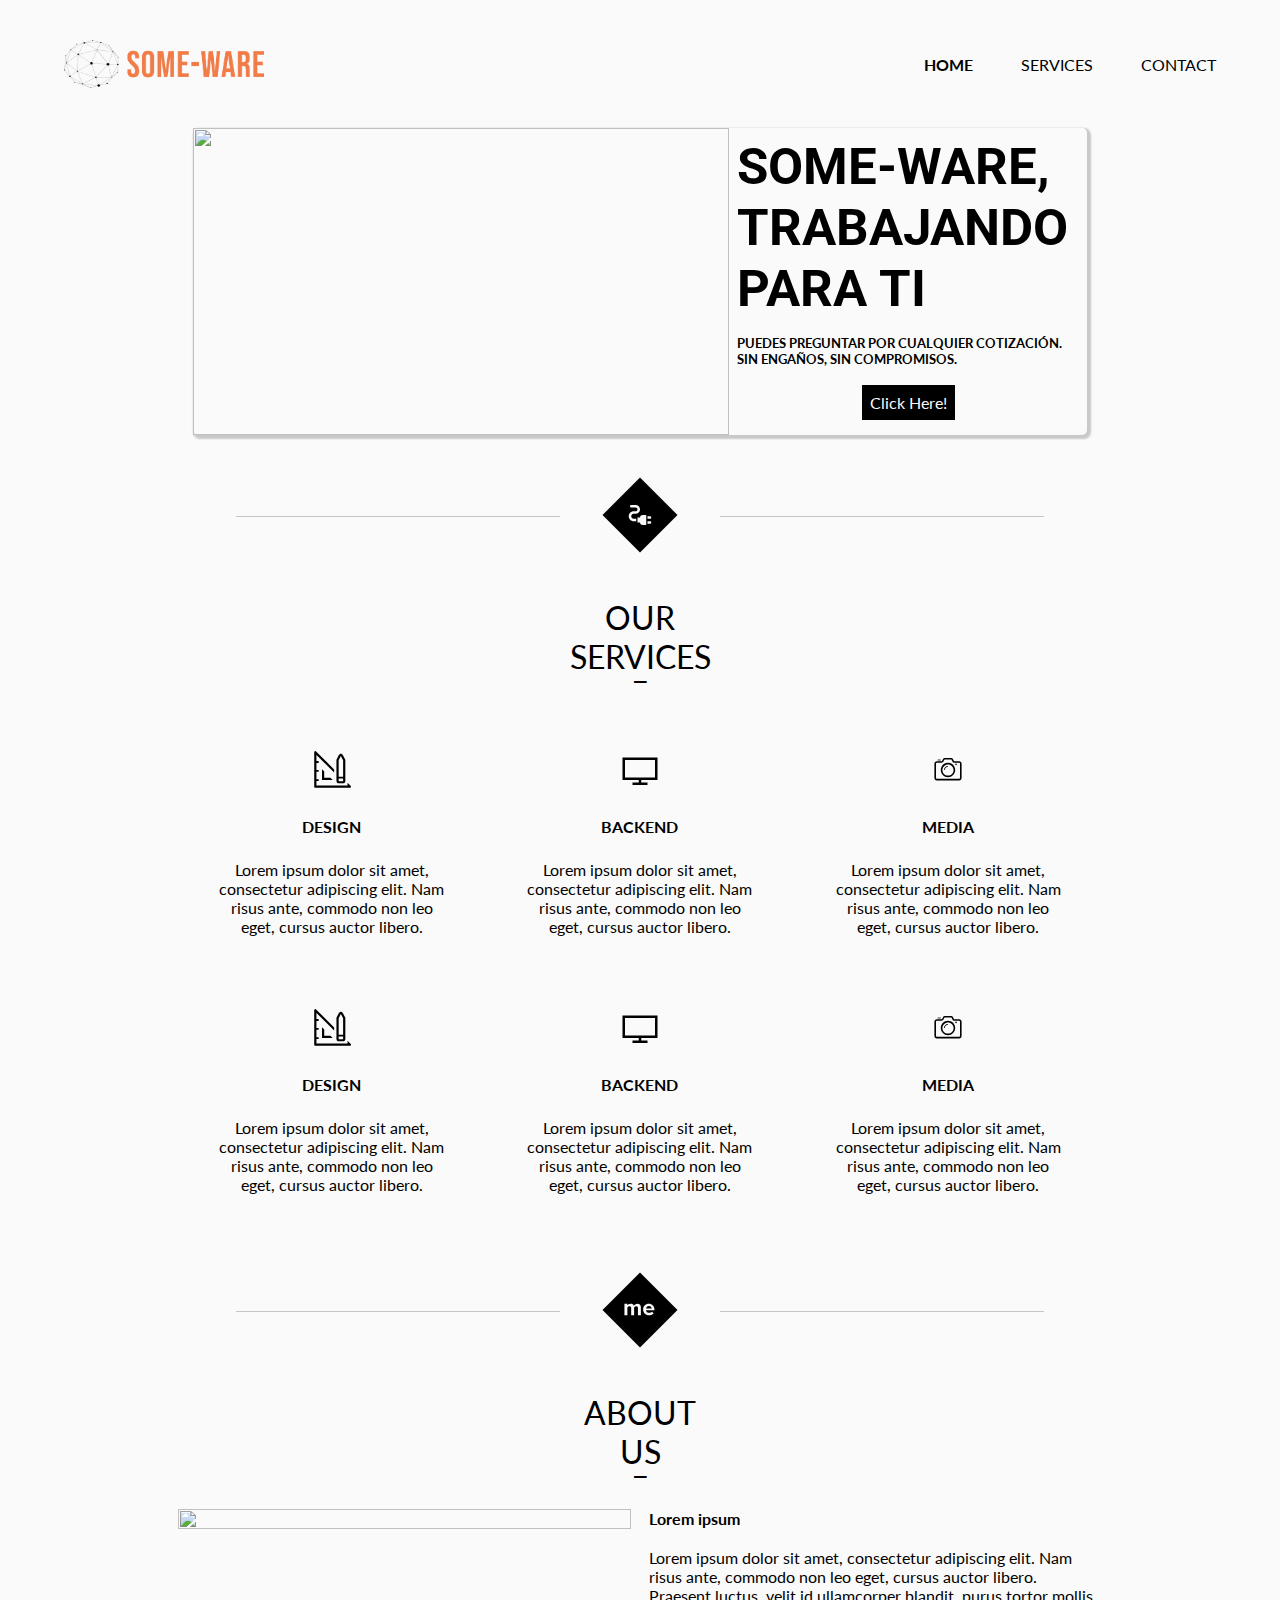
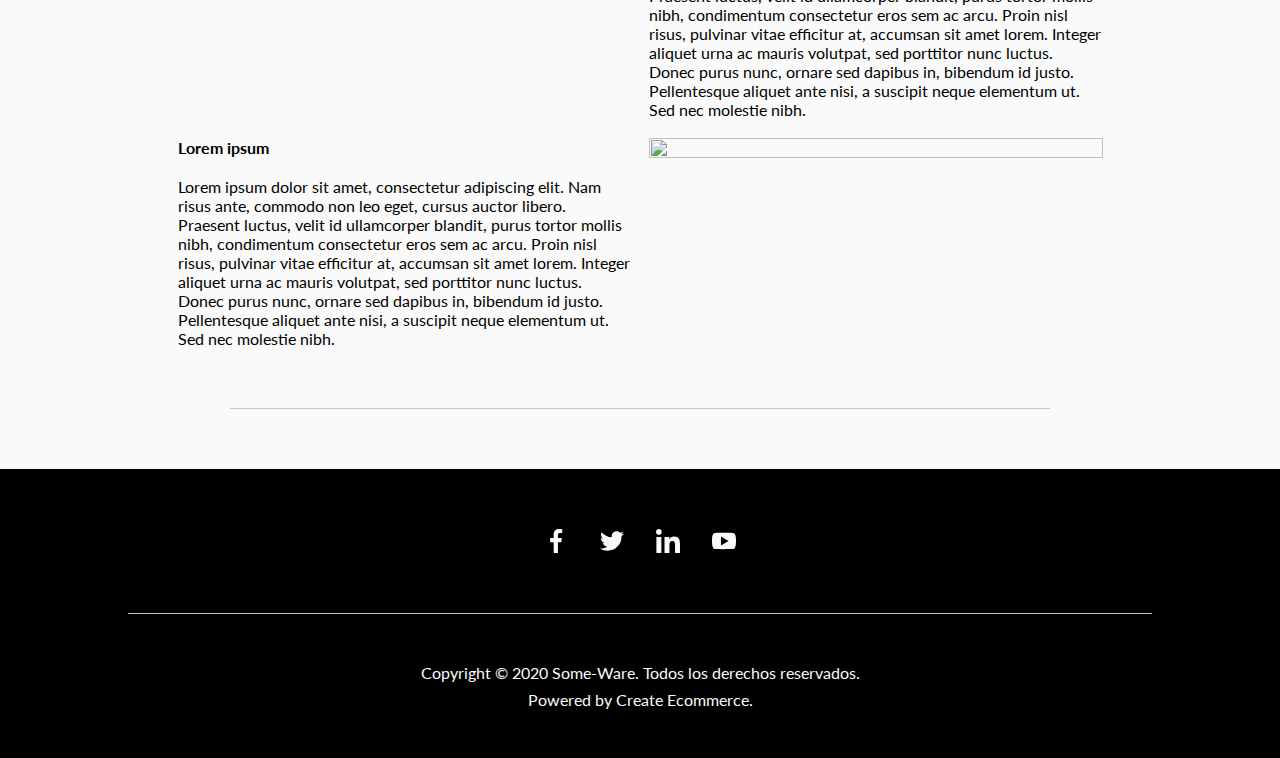
==== index.html @ 621677f1 "V1.0" ====
<!DOCTYPE html>
<html lang="en">
<head>
  <meta charset="UTF-8">
  <meta name="viewport" content="width=device-width, initial-scale=1.0">
  <!-- Fonts from Google Fonts -->
  <link href="https://fonts.googleapis.com/css2?family=Lato&family=Roboto:wght@700&display=swap" rel="stylesheet">
  <!-- Our stylesheet -->
  <link rel="stylesheet" href="styles/styles.css">
  <title>Some-Ware</title>
</head>
<body>
  <header>
    <nav class="navigation">
      <figure class="nav-logo">
        <img class="logo" src="images/logo-aside.png">
      </figure>
      <ul class="nav-menu">
        <li><a class="bold-option" href="#">Home</a></li>
        <li><a href="#">Services</a></li>
        <li><a href="#">Contact</a></li>
      </ul>
    </nav>
  </header>
  <!-- Our content -->
  <main>
    <div class="banner-content">
      <figure class="banner-picture">
        <img src="https://images.unsplash.com/photo-1588617312276-deeae375da60?ixlib=rb-1.2.1&ixid=eyJhcHBfaWQiOjEyMDd9&auto=format&fit=crop&w=1489&q=80">
      </figure>
      <div class="banner-info">
        <h1>Some-Ware, trabajando para ti</h1>
        <p>Puedes preguntar por cualquier cotización. Sin engaños, sin compromisos.</p>
        <a href="#">Click Here!</a>
      </div>
    </div>
    <div class="divisor">
      <div class="tiny-divisor">
        <div></div>
      </div>
      <div class="rombo">
        <img src="images/services-icon.svg">
      </div>
      <div class="tiny-divisor">
        <div></div>
      </div>
    </div>
    <section>
      <div class="section-name">
        <p>Our Services</p>
        <p>_</p>
      </div>
      <div class="services">
        <div class="service">
          <figure>
            <img src="images/design-icon.svg">
          </figure>
          <h5>design</h5>
          <p>Lorem ipsum dolor sit amet, consectetur adipiscing elit. Nam risus ante, commodo non leo eget, cursus auctor libero. </p>
        </div>
        <div class="service">
          <figure>
            <img src="images/backend-icon.svg">
          </figure>
          <h5>backend</h5>
          <p>Lorem ipsum dolor sit amet, consectetur adipiscing elit. Nam risus ante, commodo non leo eget, cursus auctor libero. </p>
        </div>
        <div class="service">
          <figure>
            <img src="images/media-icon.svg">
          </figure>
          <h5>media</h5>
          <p>Lorem ipsum dolor sit amet, consectetur adipiscing elit. Nam risus ante, commodo non leo eget, cursus auctor libero. </p>
        </div>
        <div class="service">
          <figure>
            <img src="images/design-icon.svg">
          </figure>
          <h5>design</h5>
          <p>Lorem ipsum dolor sit amet, consectetur adipiscing elit. Nam risus ante, commodo non leo eget, cursus auctor libero. </p>
        </div>
        <div class="service">
          <figure>
            <img src="images/backend-icon.svg">
          </figure>
          <h5>backend</h5>
          <p>Lorem ipsum dolor sit amet, consectetur adipiscing elit. Nam risus ante, commodo non leo eget, cursus auctor libero. </p>
        </div>
        <div class="service">
          <figure>
            <img src="images/media-icon.svg">
          </figure>
          <h5>media</h5>
          <p>Lorem ipsum dolor sit amet, consectetur adipiscing elit. Nam risus ante, commodo non leo eget, cursus auctor libero. </p>
        </div>
    </section>
    <div class="divisor">
      <div class="tiny-divisor">
        <div></div>
      </div>
      <div class="rombo">
        <img src="images/about-icon.svg">
      </div>
      <div class="tiny-divisor">
        <div></div>
      </div>
    </div>
    <section>
      <div class="section-name">
        <p>About us</p>
        <p>_</p>
      </div>
      <div class="about-us">
        <div class="about-content">
          <figure class="about-picture">
            <img src="https://images.unsplash.com/photo-1590658341922-15b2de4f4014?ixlib=rb-1.2.1&ixid=eyJhcHBfaWQiOjEyMDd9&auto=format&fit=crop&w=1489&q=80">
          </figure>
          <div class="about-content-text">
            <h5>Lorem ipsum</h5>
            <p>Lorem ipsum dolor sit amet, consectetur adipiscing elit.
              Nam risus ante, commodo non leo eget, cursus auctor libero. Praesent luctus, velit id ullamcorper blandit, purus tortor mollis nibh, condimentum consectetur eros sem ac arcu. Proin nisl risus, pulvinar vitae efficitur at, accumsan sit amet lorem. Integer aliquet urna ac mauris volutpat, sed porttitor nunc luctus. Donec purus nunc, ornare sed dapibus in, bibendum id justo. Pellentesque aliquet ante nisi, a suscipit neque elementum ut. Sed nec molestie nibh.</p>
          </div>
        </div>
        <div class="divisor">
          <div class="tiny-divisor">
            <div></div>
          </div>
        </div>
        <section>
        <div class="about-content">
          <div class="about-content-text">
            <h5>Lorem ipsum</h5>
            <p>Lorem ipsum dolor sit amet, consectetur adipiscing elit.
              Nam risus ante, commodo non leo eget, cursus auctor libero. Praesent luctus, velit id ullamcorper blandit, purus tortor mollis nibh, condimentum consectetur eros sem ac arcu. Proin nisl risus, pulvinar vitae efficitur at, accumsan sit amet lorem. Integer aliquet urna ac mauris volutpat, sed porttitor nunc luctus. Donec purus nunc, ornare sed dapibus in, bibendum id justo. Pellentesque aliquet ante nisi, a suscipit neque elementum ut. Sed nec molestie nibh.</p>
          </div>
          <figure class="about-picture">
            <img src="https://images.unsplash.com/photo-1542351967-d5ae722fed71?ixlib=rb-1.2.1&auto=format&fit=crop&w=1491&q=80">
          </figure>
        </div>
      </div>
    </section>
    <div class="large-divisor">
      <div></div>
    </div>
  </main>
  <footer>
    <div class="footer-icons">
      <figure class="icon">
        <img src="images/facebook.svg">
      </figure>
      <figure class="icon">
        <img src="images/twitter.svg">
      </figure>
      <figure class="icon">
        <img src="images/linkedin.svg">
      </figure>
      <figure class="icon">
        <img src="images/youtube.svg">
      </figure>
    </div>
    <div class="large-divisor">
      <div></div>
    </div>
    <div class="footer-rights">
      <p>Copyright © 2020 Some-Ware. Todos los derechos reservados.</p>
      <p>Powered by Create Ecommerce.</p>
    </div>
  </footer>
</body>
</html>
---- styles/styles.css ----
:root {
  /*  Add your CSS variables here! */
  --font-primary: 'Roboto';
  --font-secondary: 'Lato';
  --white: #FAFAFA;
  --gray: #C1C7C9;
  --black: #000000;
}

*,
*:after,
*:before {
  box-sizing: border-box;
  margin: 0;
  padding: 0;
}

/* Add your CSS code below */
body {
	background-color: var(--white);
	font-family: var(--font-secondary);
}

body::-webkit-scrollbar {
    width: 10px;
    background-color: var(--white);
}

body::-webkit-scrollbar-thumb {
    background: var(--gray);
    border-radius: 8px;
    border-right: 2px solid var(--white);
}

main {
    display: flex;
    flex-direction: column;
    justify-content: center;
    align-items: center;
    width: 80%;
    margin: 0 auto 20px;
}

header {
    z-index: 1;
    margin: 30px auto;
    position: -webkit-sticky; /* Safari */
    position: sticky;
    top: 0;
    background-color: var(--white);
}

.navigation {
    width: 90%;
    display: flex;
    flex-direction: row;
    flex-wrap: wrap;
    justify-content: space-between;
    align-items: center;
    margin: 0 auto;
    padding: 10px 0;
}

.nav-logo {
    width: 200px;
    height: 48px;
}

.nav-logo > .logo {
    width: 100%;
    height: 100%;
    object-fit: fill;
}

.nav-menu {
    display: flex;
    flex-direction: row;
    list-style-type: none;
    flex-wrap: wrap;
}

.nav-menu > li > a {
    text-decoration: none;
    color: var(--black);
    font-size: 16px;
    font-weight: normal;
    margin-left: 48px;
    text-transform: uppercase;
}

.nav-menu > li > .bold-option {
    font-weight: bold;
}

.banner-content {
    max-width: 1366px;
    height: 24vw;
    display: flex;
    justify-content: space-between;
    box-shadow: 2px 2px 2px 2px rgba(0,0,0,0.2);
    background-color: var(--white);
    border-radius: 5px;
    margin-bottom: 20px;
}

.banner-picture {
    width: 60%;
    height: 100%;
}

.banner-picture > img {
    width: 100%;
    height: 100%;
    object-fit: cover;
}

.banner-info {
    width: 40%;
    display: flex;
    flex-direction: column;
    align-items: center;
}

.banner-info > h1 {
    text-transform: uppercase;
    font-size: 4vw;
    font-family: var(--font-primary);
    margin: 8px;
    overflow: hidden;
}

.banner-info > p {
    text-transform: uppercase;
    font-size: 1vw;
    font-weight: bold;
    margin: 8px;
}

.banner-info > a {
    background-color: var(--black);
    padding: 10px;
    margin: 10px;
    text-decoration: none;
    color: var(--white);
    text-align: center;
    padding: 8px;
}

.divisor {
    width: 100%;
    display: flex;
    justify-content: center;
    align-items: center;
    margin: 20px 0;
}

.rombo > img {
    width: 80px;
    height: 80px;
}

.tiny-divisor {
    display: flex;
    justify-content: center;
    align-items: center;
    padding: 0 40px;
}

.tiny-divisor div {
    border-bottom: solid .5px var(--gray);
    width: 324px;
}

section {
    width: 925px;
}

.section-name {
    margin: 20px;
    display: flex;
    flex-direction: column;
    text-align: center;
    justify-content: center;
    align-items: center;
}

.section-name > p {
    text-transform: uppercase;
    font-size: 32px;
    text-align: center;
    width: 152px;
    height: 48px;
}

.services {
    width: 100%;
    display: flex;
    flex-wrap: wrap;
    display: flex;
    justify-content: space-around;
    margin: 20px 0;
}

.services > .service {
    width: 256px;
    height: auto;
    display: flex;
    flex-direction: column;
    justify-content: center;
    align-items: center;
    margin: 24px;
}

.services > .service > figure > img {
    margin: 12px;
    width: 40px;
    height: 40px;
}

.services > .service > h5 {
    margin: 12px;
    text-transform: uppercase;
    font-size: 16px;
}

.services > .service > p {
    margin: 12px;
    font-size: 16px;
    text-align: center;
}

.about-us {
    margin: 20px 0;
    width: 100%;
    height: 100%;
}

.about-content {
    display: flex;
    justify-content: space-between;
    width: 100%;
    height: 100%;
    margin-bottom: 2%;
}

.about-content > .about-picture {
    width: 49%;
    height: 100%;
    position: left;
}

.about-content > .about-picture > img {
    width: 100%;
    height: 100%;
    object-fit: cover;
}

.about-content > .about-content-text {
    width: 49%;
}

.about-content > .about-content-text > h5 {
    width: 100%;
    font-size: 16px;
}

.about-content > .about-content-text > p {
    margin-top: 20px;
    font-size: 16px;
}

.about-us > .divisor {
    display: none;
}

main > .large-divisor {
    margin: 40px 0;
}

footer {
    background-color: var(--black);
    width: 100%;
    bottom: 0px;
    display: flex;
    flex-direction: column;
    justify-content: center;
    align-items: center;
}

.footer-icons {
    display: flex;
    flex-direction: row;
    flex-wrap: wrap;
    justify-content: center;
    align-items: center;
    height: 144px;
}

.footer-icons > .icon {
    width: 40px;
    height: 40px;
    padding: 8px;
    margin: 8px;
}

.footer-icons > .icon > img {
    width: 100%;
    height: 100%;
}

.footer-rights {
    display: flex;
    flex-direction: column;
    justify-content: center;
    align-items: center;
    text-align: center;
    height: 144px;
    width: 80%;
}

.footer-rights > p {
    color: var(--white);
    margin: 4px 0;
}

.large-divisor {
    display: flex;
    justify-content: center;
    width: 80%;
}

.large-divisor div {
    border-bottom: solid .5px var(--gray);
    width: 100%;
}

@media only screen and (max-width: 1030px) {
    .banner-content {
        justify-content: center;
        max-width: 720px;
        height: 400px;
        flex-direction: column;
    }

    .banner-picture {
        width: 100%;
        height: 60%;
    }

    .banner-info {
        width: 100%;
        height: 40%;
        justify-content: center;
    }

    .banner-info > h1 {
        font-size: 24px;
    }

    .banner-info > p {
        font-size: 12px;
        text-align: center;
    }

    .tiny-divisor {
        padding: 0 20px;
    }

    .tiny-divisor div {
        width: 200px;
    }

    section {
        width: 100%;
    }

    .services > .service {
        margin: 24px 0;
    }

    .about-content > .about-picture {
        width: auto;
        margin: 16px 0 0;
    }
    
    .about-content > .about-content-text {
        width: auto;
        margin: 16px 0;
    }

    .about-content {
        margin-bottom: 0;
        flex-wrap: wrap;
    }

    .about-us > .divisor {
        display: flex;
    }
}

@media only screen and (max-width: 620px) {
    .nav-menu {
        background-image: url(../images/burguer.svg);
        width: 30px;
        height: 25px;
        background-size: cover;
    }

    .nav-menu > li {
        display: none;
    }

    header {
        background-image: url(../images/logo-vectores.png);
        background-size: fill;
        margin: 20px 0;
    }

    .navigation {
        height: 66px;
    }

    .nav-logo {
        width: 108px;
        height: 24px;
    }

    .nav-logo > .logo {
        content: url(../images/some-ware.png);
        object-fit: cover;
    }

    .banner-content {
        max-width: 100%;
        height: 100%;
        position: relative;
        overflow: hidden;
    }

    .banner-picture {
        position: absolute;
        height: 100%;
    }

    .banner-picture > img {
        content: url(https://images.unsplash.com/photo-1588617312537-5df90cc4acd6?ixlib=rb-1.2.1&auto=format&fit=crop&w=1350&q=80);
    }
    
    .banner-info > h1 {
        font-size: 20px;
        position: relative;
        color: var(--white);
        text-align: center;
    }

    .banner-info > p {
        position: relative;
        color: var(--white);
        text-align: center;
    }

    .banner-info > a {
        position: relative;
    }

    .tiny-divisor div {
        width: 80px;
    }
}
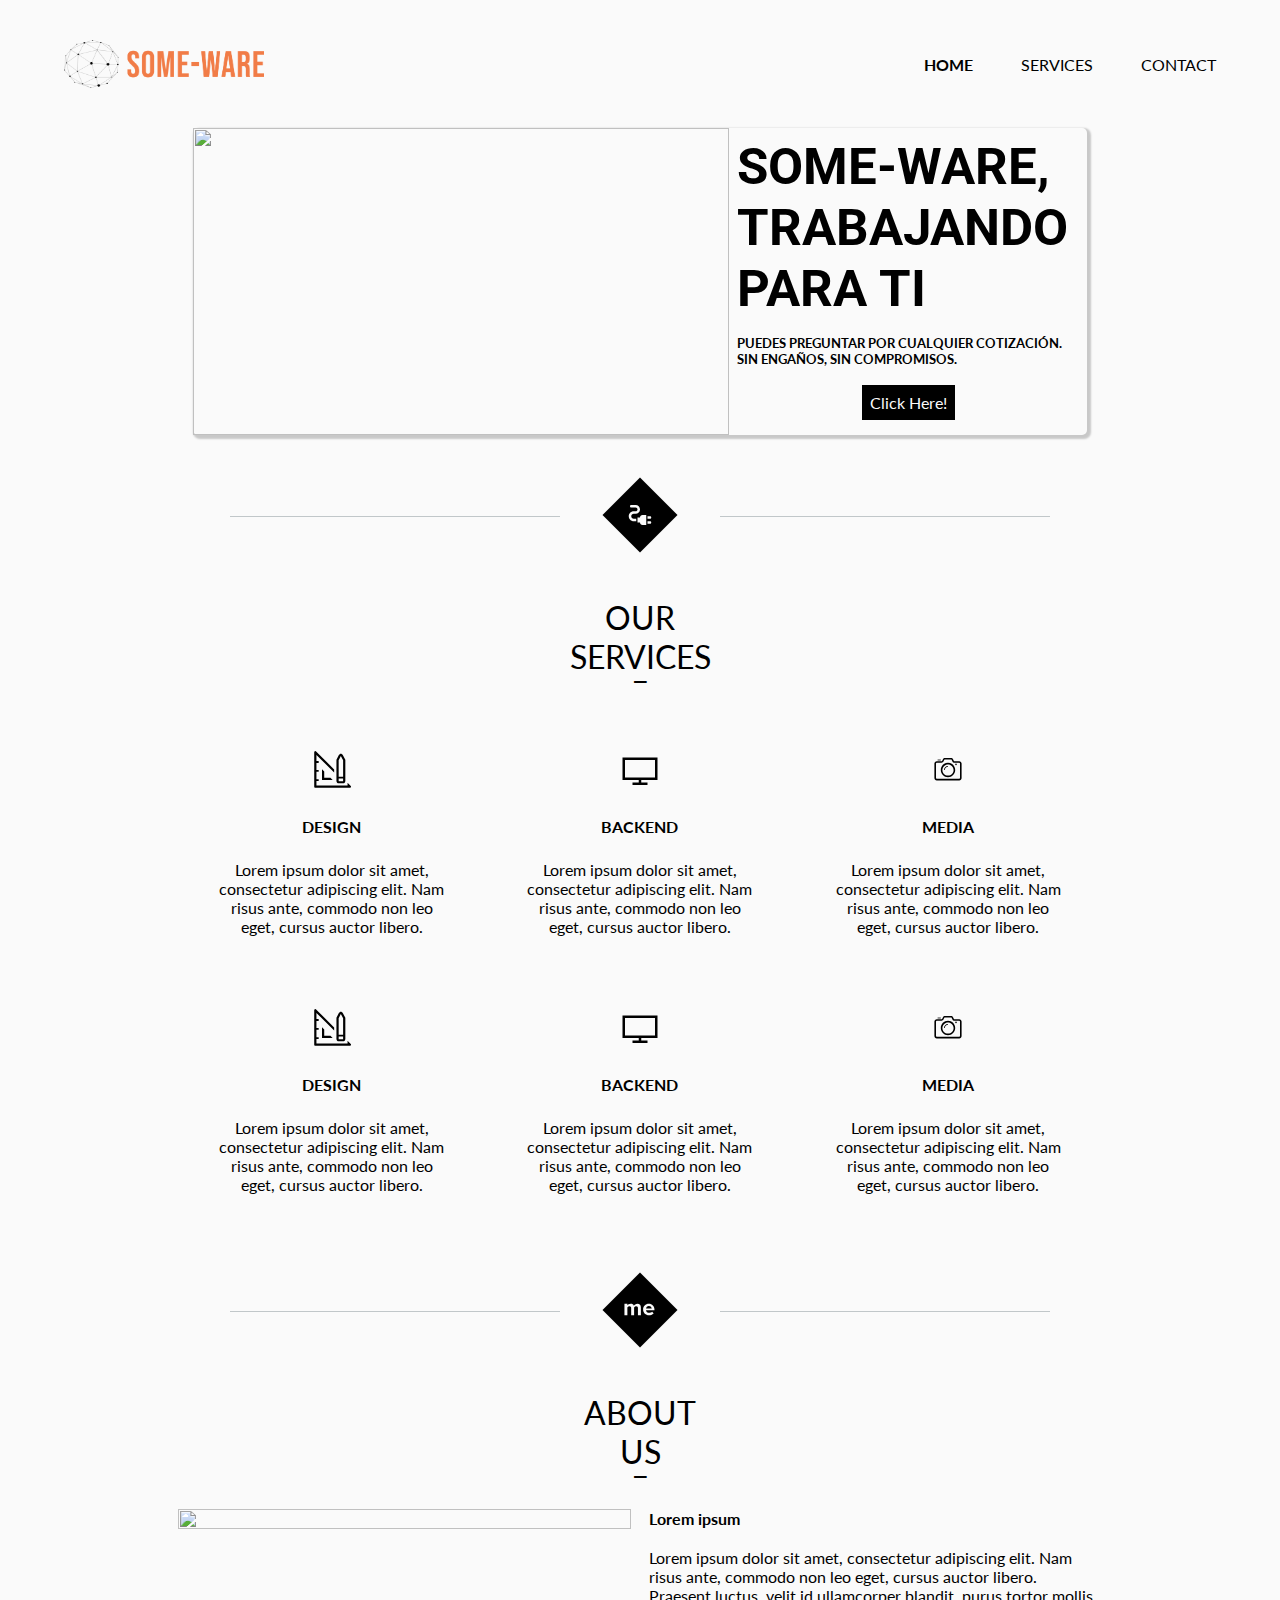
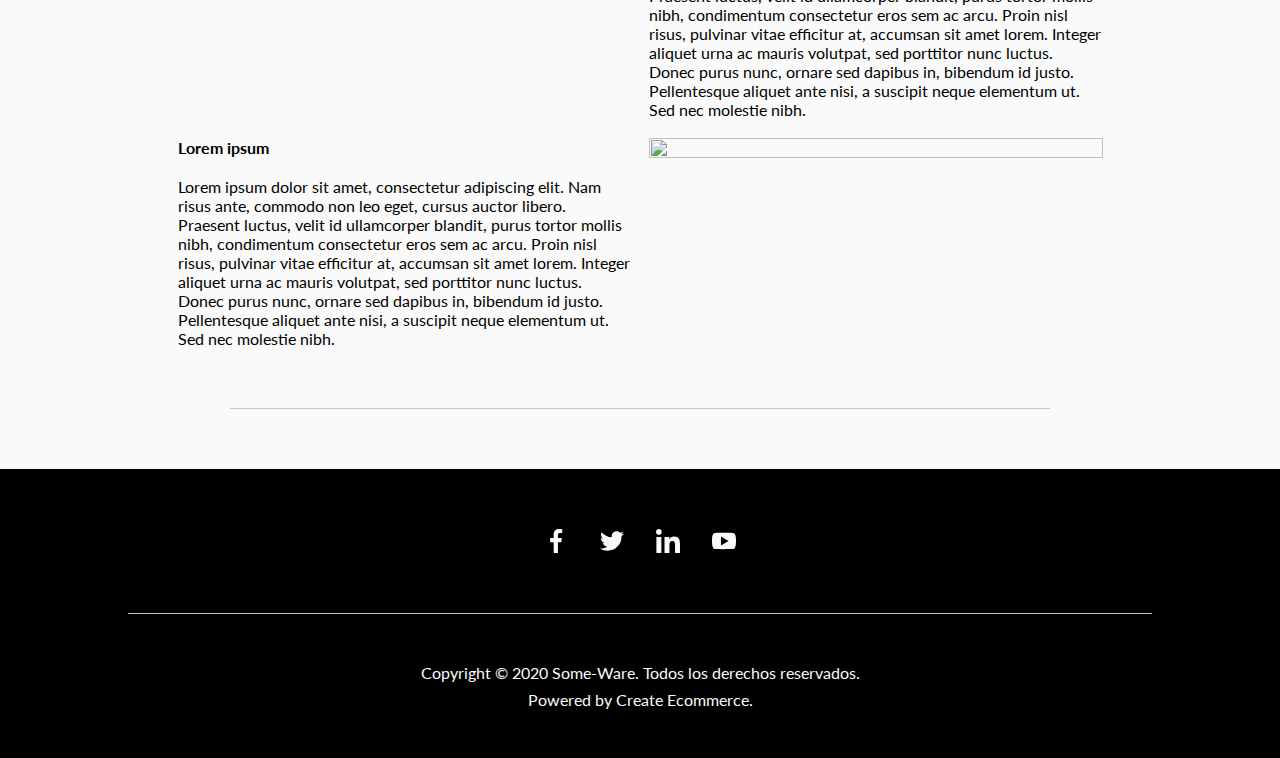
==== commit 674c339d: "V1.0" ====
--- a/index.html
+++ b/index.html
@@ -146,16 +146,24 @@
   <footer>
     <div class="footer-icons">
       <figure class="icon">
-        <img src="images/facebook.svg">
+        <a href="https://www.facebook.com/">
+          <img class="fb-icon" src="images/facebook.svg">
+        </a>
       </figure>
       <figure class="icon">
-        <img src="images/twitter.svg">
+        <a href="https://twitter.com/">
+          <img class="tw-icon" src="images/twitter.svg">
+        </a>
       </figure>
       <figure class="icon">
-        <img src="images/linkedin.svg">
+        <a href="https://mx.linkedin.com/">
+          <img class="in-icon" src="images/linkedin.svg">
+        </a>
       </figure>
       <figure class="icon">
-        <img src="images/youtube.svg">
+        <a href="https://www.youtube.com/">
+          <img class="yt-icon" src="images/youtube.svg">
+        </a>
       </figure>
     </div>
     <div class="large-divisor">
--- a/styles/styles.css
+++ b/styles/styles.css
@@ -87,6 +87,12 @@
     margin-left: 48px;
     text-transform: uppercase;
 }
+
+/*.nav-menu > li > a:hover {
+    padding: 4px;
+    color: var(--white);
+    background-color: var(--black);
+}*/
 
 .nav-menu > li > .bold-option {
     font-weight: bold;
@@ -164,11 +170,12 @@
     justify-content: center;
     align-items: center;
     padding: 0 40px;
+    width: 40%;
 }
 
 .tiny-divisor div {
     border-bottom: solid .5px var(--gray);
-    width: 324px;
+    width: 100%;
 }
 
 section {
@@ -303,9 +310,25 @@
     margin: 8px;
 }
 
-.footer-icons > .icon > img {
-    width: 100%;
-    height: 100%;
+.footer-icons > .icon > a > img {
+    width: 100%;
+    height: 100%;
+}
+
+.yt-icon:hover {
+    content: url(../images/youtube-original.svg);
+}
+
+.fb-icon:hover {
+    content: url(../images/facebook-original.svg);
+}
+
+.in-icon:hover {
+    content: url(../images/linkedin-original.svg);
+}
+
+.tw-icon:hover {
+    content: url(../images/twitter-original.svg);
 }
 
 .footer-rights {
@@ -462,8 +485,4 @@
     .banner-info > a {
         position: relative;
     }
-
-    .tiny-divisor div {
-        width: 80px;
-    }
 }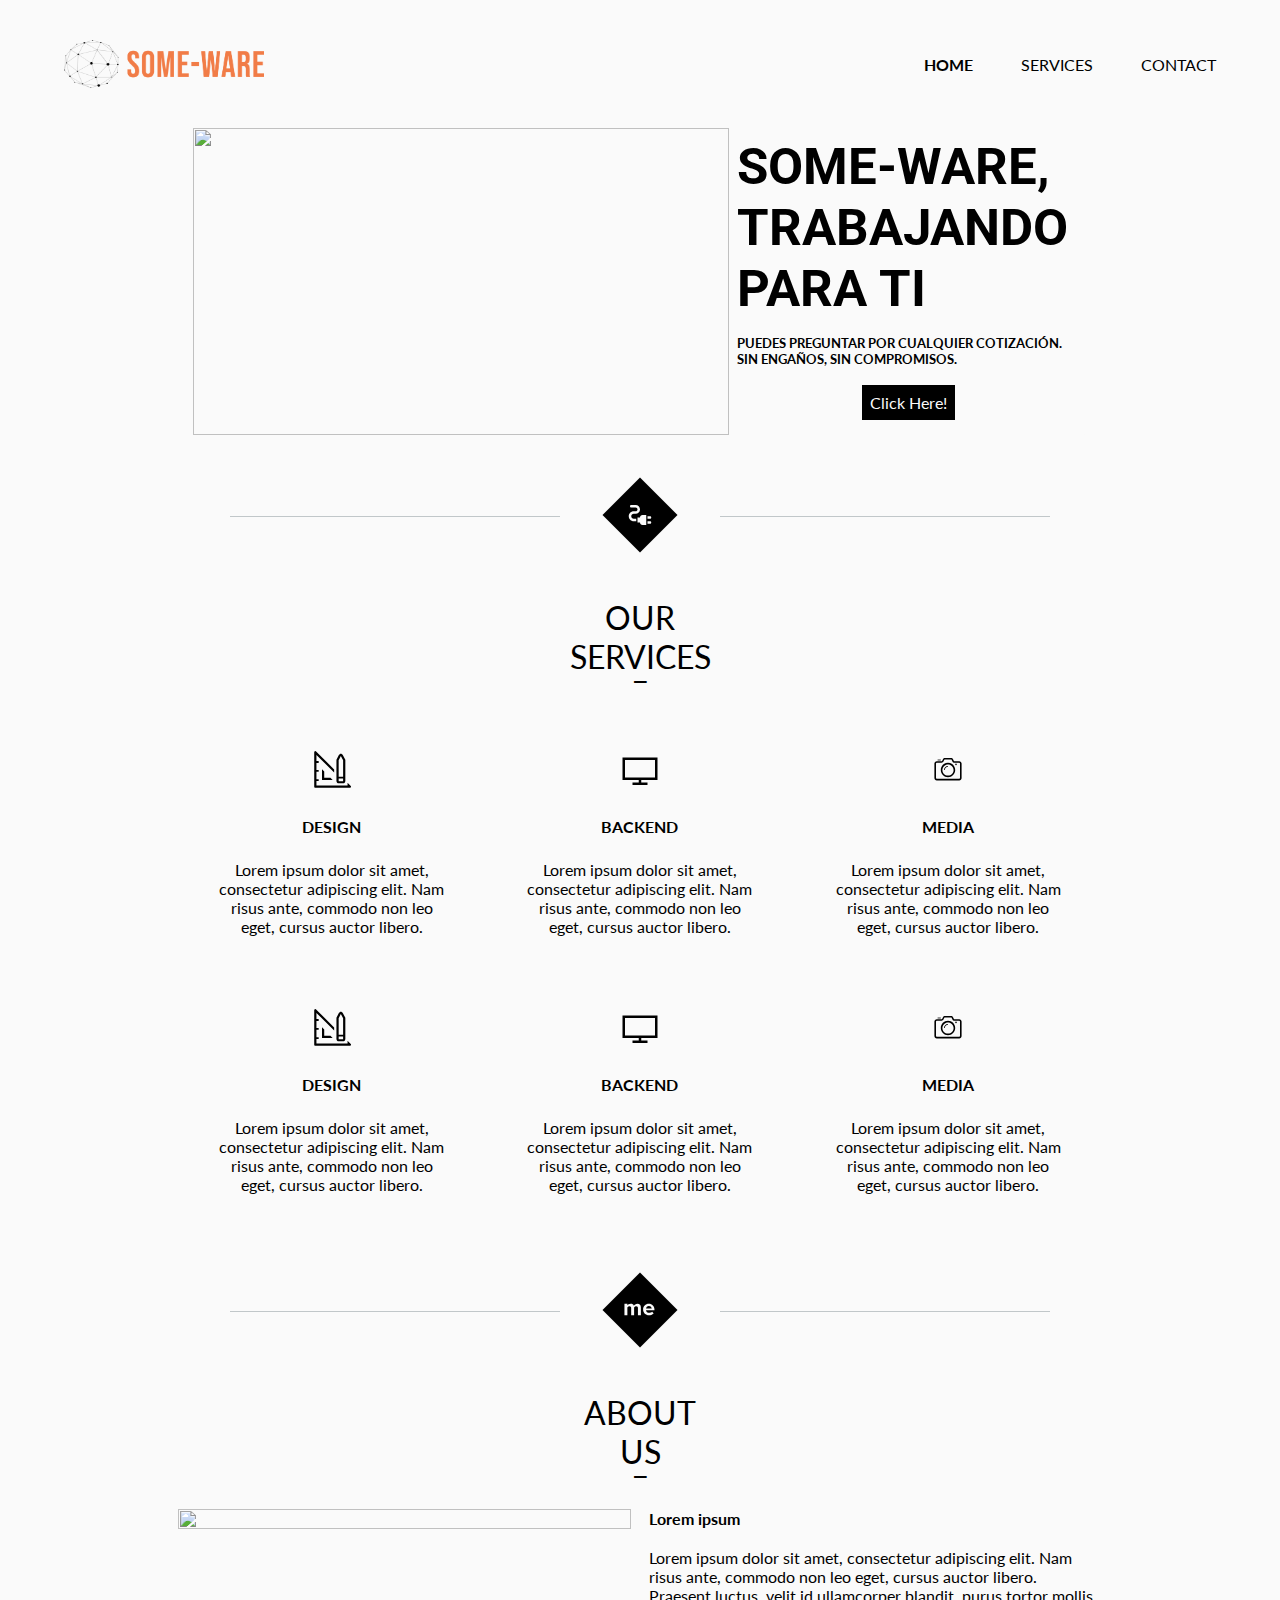
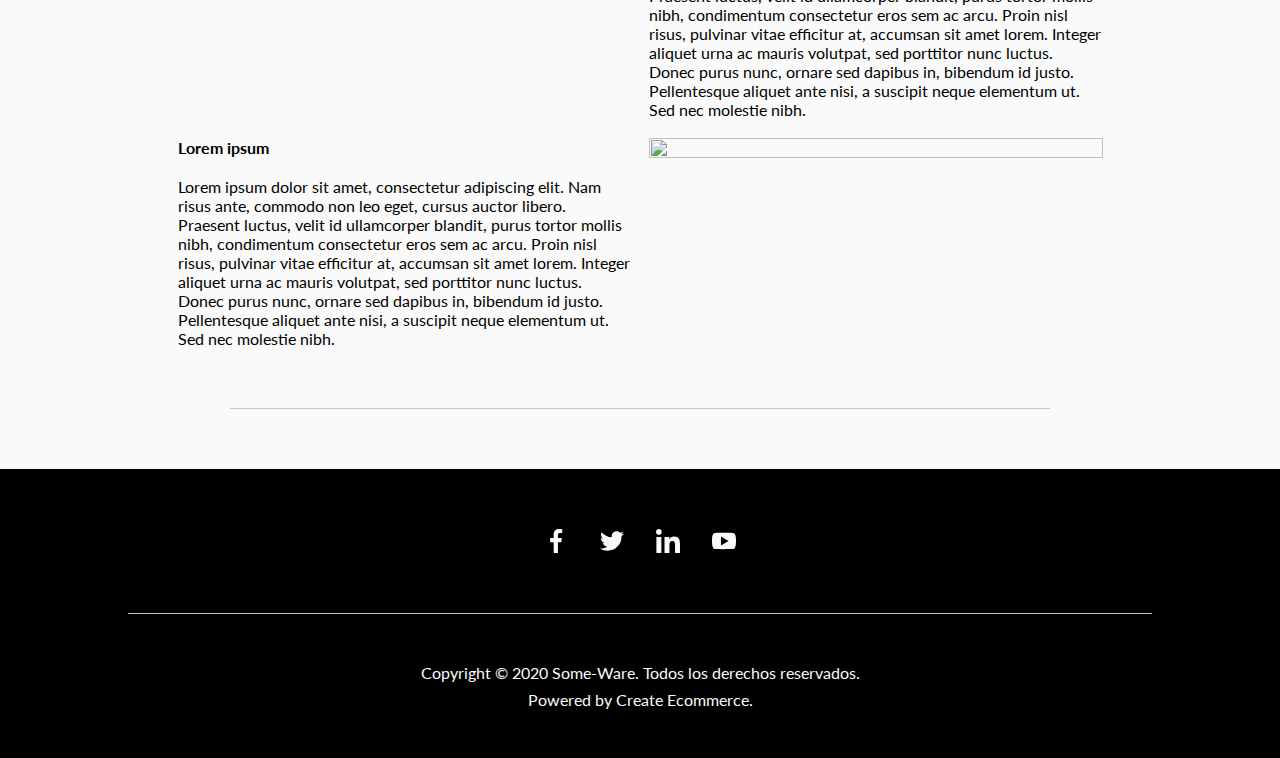
==== commit 88ecb902: "V1.0" ====
--- a/index.html
+++ b/index.html
@@ -126,7 +126,6 @@
             <div></div>
           </div>
         </div>
-        <section>
         <div class="about-content">
           <div class="about-content-text">
             <h5>Lorem ipsum</h5>
--- a/styles/styles.css
+++ b/styles/styles.css
@@ -5,6 +5,7 @@
   --white: #FAFAFA;
   --gray: #C1C7C9;
   --black: #000000;
+  --orange: #f17c47;
 }
 
 *,
@@ -88,11 +89,11 @@
     text-transform: uppercase;
 }
 
-/*.nav-menu > li > a:hover {
+.nav-menu > li > a:hover {
     padding: 4px;
     color: var(--white);
-    background-color: var(--black);
-}*/
+    background-color: var(--orange);
+}
 
 .nav-menu > li > .bold-option {
     font-weight: bold;
@@ -103,7 +104,6 @@
     height: 24vw;
     display: flex;
     justify-content: space-between;
-    box-shadow: 2px 2px 2px 2px rgba(0,0,0,0.2);
     background-color: var(--white);
     border-radius: 5px;
     margin-bottom: 20px;
@@ -292,6 +292,7 @@
     flex-direction: column;
     justify-content: center;
     align-items: center;
+    flex: 1;
 }
 
 .footer-icons {
@@ -358,9 +359,13 @@
 }
 
 @media only screen and (max-width: 1030px) {
+    main {
+        width: 100%;
+    }
+
     .banner-content {
         justify-content: center;
-        max-width: 720px;
+        max-width: 100%;
         height: 400px;
         flex-direction: column;
     }
@@ -394,7 +399,12 @@
     }
 
     section {
-        width: 100%;
+        width: 80%;
+    }
+
+    .services {
+        width: 80%;
+        margin: 0 auto;
     }
 
     .services > .service {
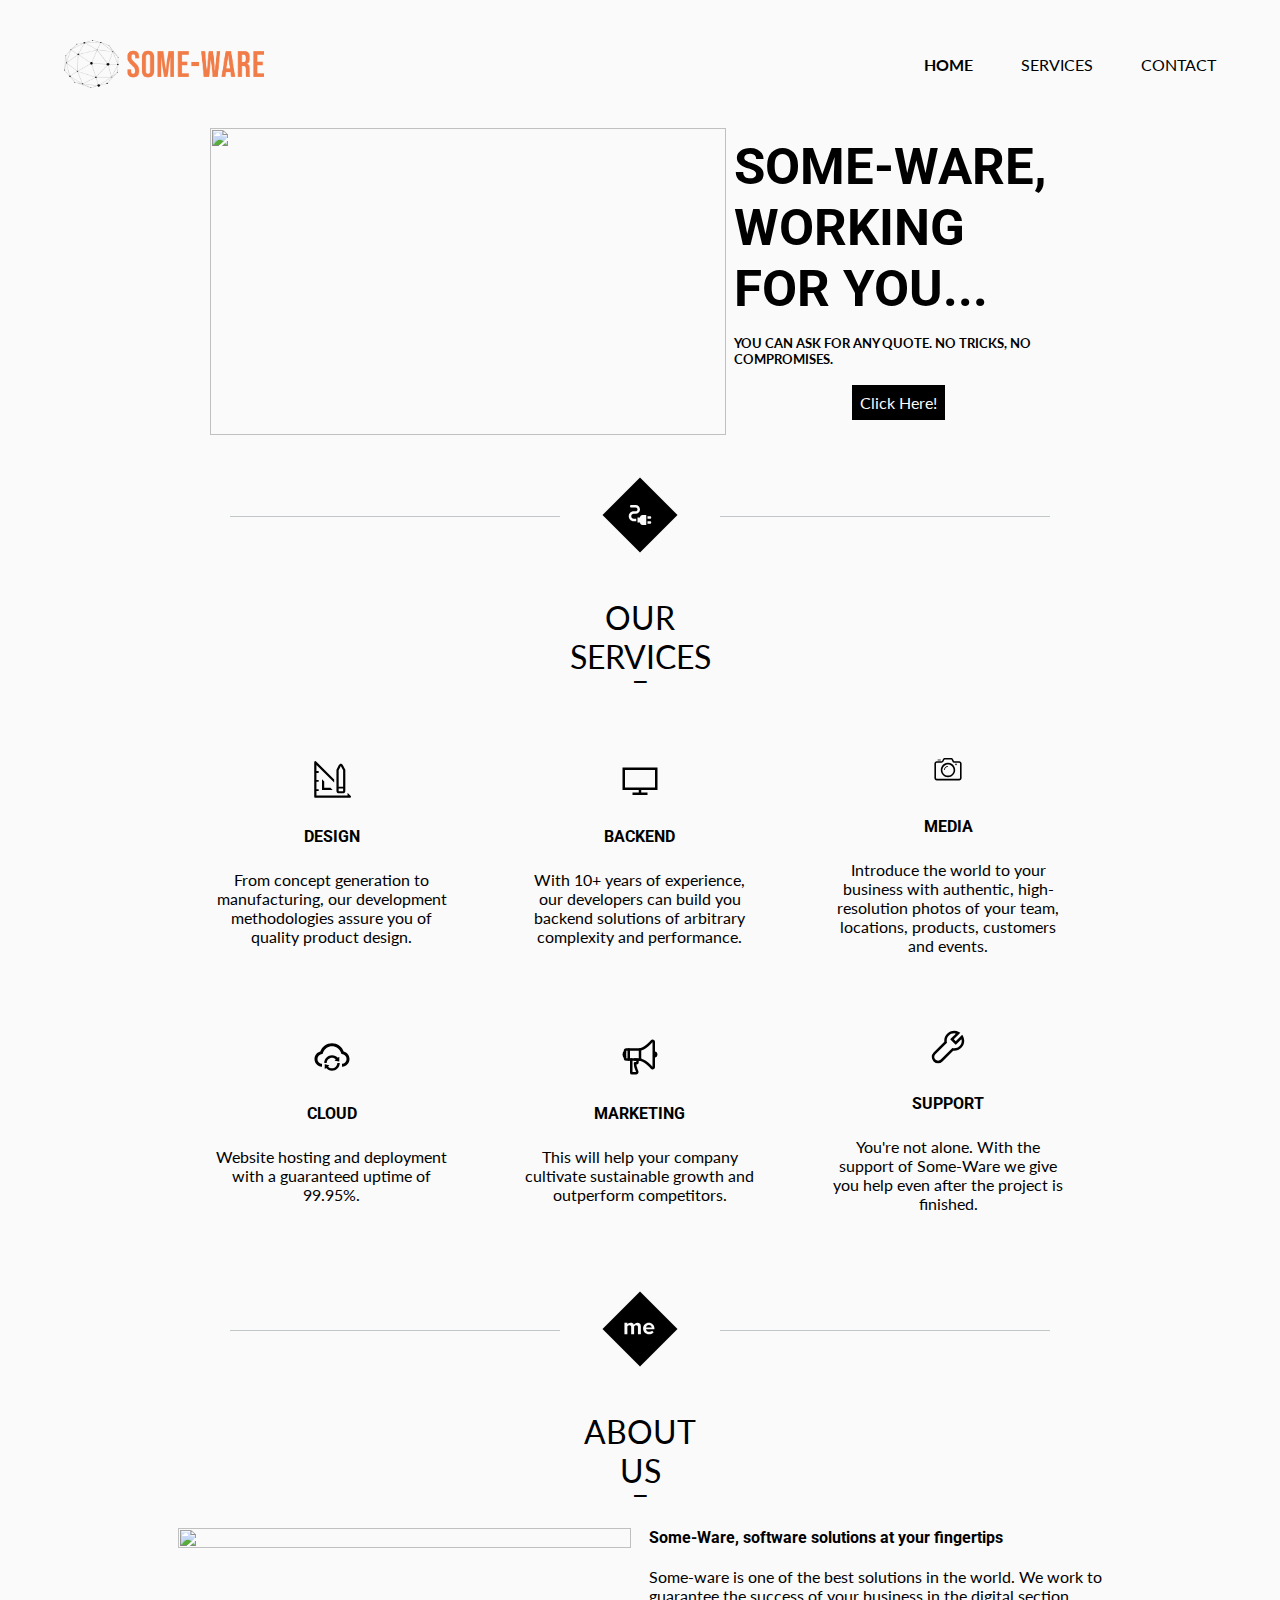
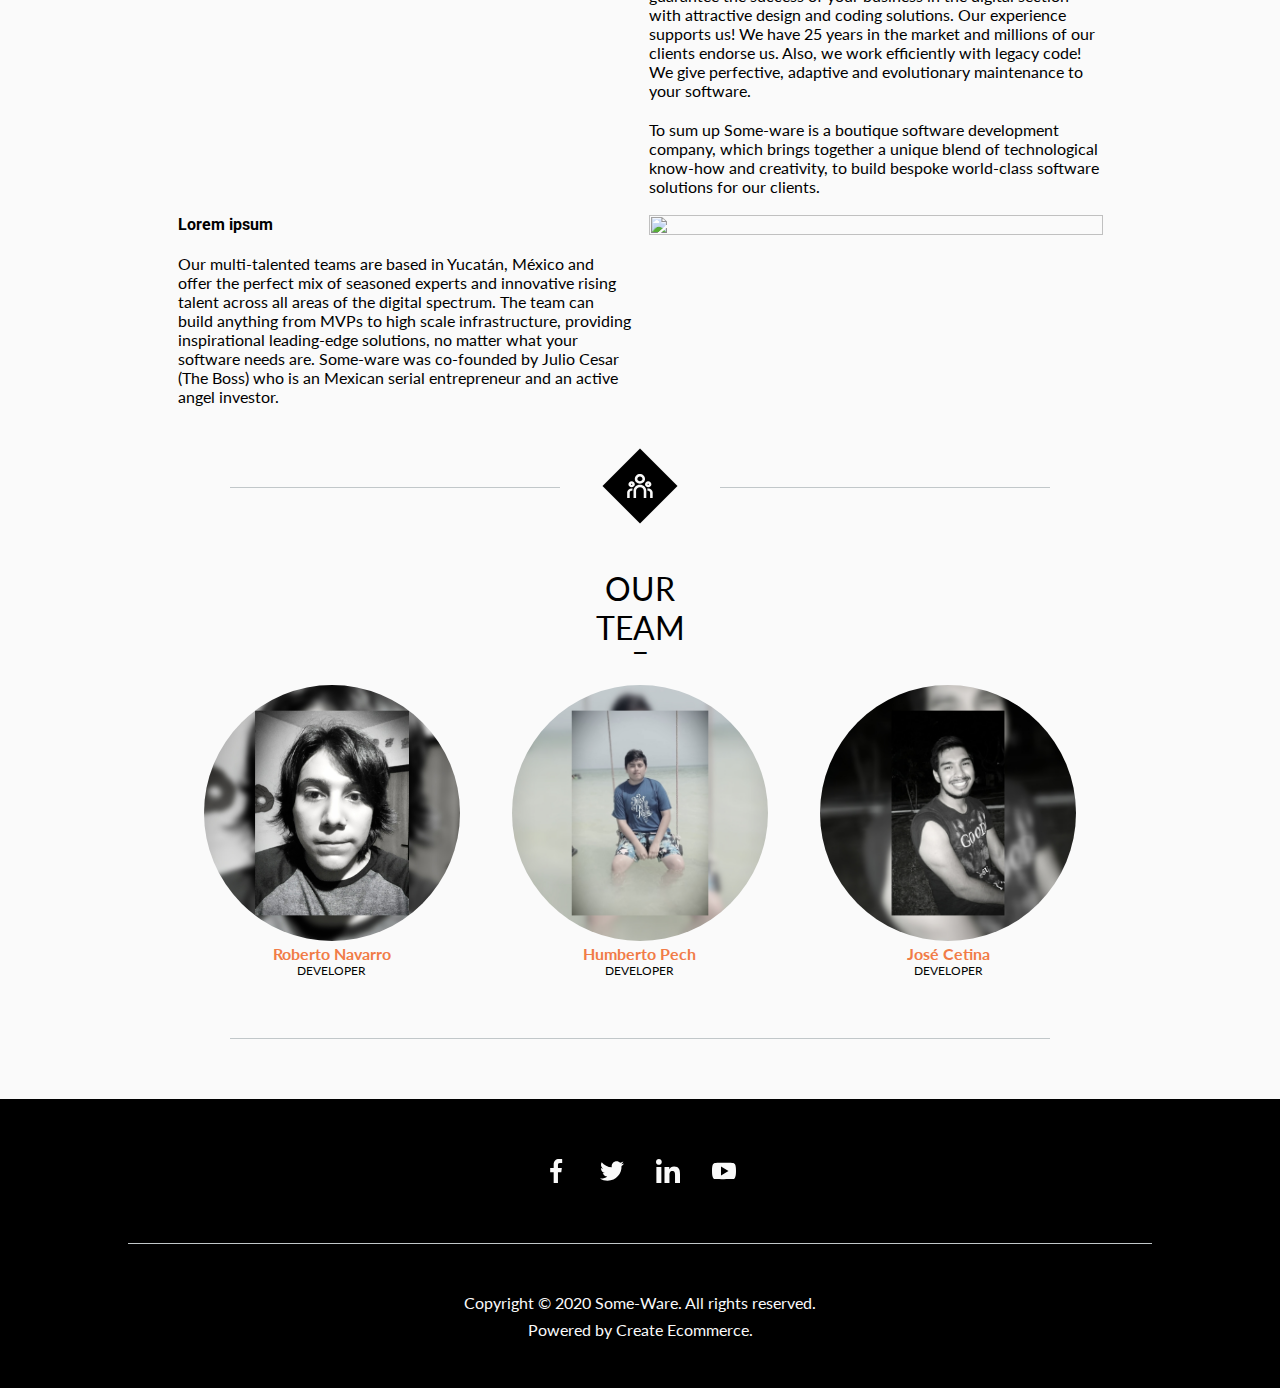
==== commit e69324f2: "V1.0" ====
--- a/index.html
+++ b/index.html
@@ -29,8 +29,8 @@
         <img src="https://images.unsplash.com/photo-1588617312276-deeae375da60?ixlib=rb-1.2.1&ixid=eyJhcHBfaWQiOjEyMDd9&auto=format&fit=crop&w=1489&q=80">
       </figure>
       <div class="banner-info">
-        <h1>Some-Ware, trabajando para ti</h1>
-        <p>Puedes preguntar por cualquier cotización. Sin engaños, sin compromisos.</p>
+        <h1>Some-Ware, working for you...</h1>
+        <p>You can ask for any quote. No tricks, no compromises.</p>
         <a href="#">Click Here!</a>
       </div>
     </div>
@@ -39,7 +39,7 @@
         <div></div>
       </div>
       <div class="rombo">
-        <img src="images/services-icon.svg">
+        <img src="icons/services-icon.svg">
       </div>
       <div class="tiny-divisor">
         <div></div>
@@ -53,45 +53,45 @@
       <div class="services">
         <div class="service">
           <figure>
-            <img src="images/design-icon.svg">
+            <img src="icons/design-icon.svg">
           </figure>
           <h5>design</h5>
-          <p>Lorem ipsum dolor sit amet, consectetur adipiscing elit. Nam risus ante, commodo non leo eget, cursus auctor libero. </p>
-        </div>
-        <div class="service">
-          <figure>
-            <img src="images/backend-icon.svg">
+          <p>From concept generation to manufacturing, our development methodologies assure you of quality product design. </p>
+        </div>
+        <div class="service">
+          <figure>
+            <img src="icons/backend-icon.svg">
           </figure>
           <h5>backend</h5>
-          <p>Lorem ipsum dolor sit amet, consectetur adipiscing elit. Nam risus ante, commodo non leo eget, cursus auctor libero. </p>
-        </div>
-        <div class="service">
-          <figure>
-            <img src="images/media-icon.svg">
+          <p>With 10+ years of experience, our developers can build you backend solutions of arbitrary complexity and performance. </p>
+        </div>
+        <div class="service">
+          <figure>
+            <img src="icons/media-icon.svg">
           </figure>
           <h5>media</h5>
-          <p>Lorem ipsum dolor sit amet, consectetur adipiscing elit. Nam risus ante, commodo non leo eget, cursus auctor libero. </p>
-        </div>
-        <div class="service">
-          <figure>
-            <img src="images/design-icon.svg">
-          </figure>
-          <h5>design</h5>
-          <p>Lorem ipsum dolor sit amet, consectetur adipiscing elit. Nam risus ante, commodo non leo eget, cursus auctor libero. </p>
-        </div>
-        <div class="service">
-          <figure>
-            <img src="images/backend-icon.svg">
-          </figure>
-          <h5>backend</h5>
-          <p>Lorem ipsum dolor sit amet, consectetur adipiscing elit. Nam risus ante, commodo non leo eget, cursus auctor libero. </p>
-        </div>
-        <div class="service">
-          <figure>
-            <img src="images/media-icon.svg">
-          </figure>
-          <h5>media</h5>
-          <p>Lorem ipsum dolor sit amet, consectetur adipiscing elit. Nam risus ante, commodo non leo eget, cursus auctor libero. </p>
+          <p>Introduce the world to your business with authentic, high-resolution photos of your team, locations, products, customers and events. </p>
+        </div>
+        <div class="service">
+          <figure>
+            <img src="icons/cloud-icon.svg">
+          </figure>
+          <h5>cloud</h5>
+          <p>Website hosting and deployment with a guaranteed uptime of 99.95%.</p>
+        </div>
+        <div class="service">
+          <figure>
+            <img src="icons/megaphone-icon.svg">
+          </figure>
+          <h5>marketing</h5>
+          <p>This will help your company cultivate sustainable growth and outperform competitors.</p>
+        </div>
+        <div class="service">
+          <figure>
+            <img src="icons/support-icon.svg">
+          </figure>
+          <h5>support</h5>
+          <p>You're not alone. With the support of Some-Ware we give you help even after the project is finished.</p>
         </div>
     </section>
     <div class="divisor">
@@ -99,7 +99,7 @@
         <div></div>
       </div>
       <div class="rombo">
-        <img src="images/about-icon.svg">
+        <img src="icons/about-icon.svg">
       </div>
       <div class="tiny-divisor">
         <div></div>
@@ -116,9 +116,9 @@
             <img src="https://images.unsplash.com/photo-1590658341922-15b2de4f4014?ixlib=rb-1.2.1&ixid=eyJhcHBfaWQiOjEyMDd9&auto=format&fit=crop&w=1489&q=80">
           </figure>
           <div class="about-content-text">
-            <h5>Lorem ipsum</h5>
-            <p>Lorem ipsum dolor sit amet, consectetur adipiscing elit.
-              Nam risus ante, commodo non leo eget, cursus auctor libero. Praesent luctus, velit id ullamcorper blandit, purus tortor mollis nibh, condimentum consectetur eros sem ac arcu. Proin nisl risus, pulvinar vitae efficitur at, accumsan sit amet lorem. Integer aliquet urna ac mauris volutpat, sed porttitor nunc luctus. Donec purus nunc, ornare sed dapibus in, bibendum id justo. Pellentesque aliquet ante nisi, a suscipit neque elementum ut. Sed nec molestie nibh.</p>
+            <h5>Some-Ware, software solutions at your fingertips</h5>
+            <p>Some-ware is one of the best solutions in the world. We work to guarantee the success of your business in the digital section with attractive design and coding solutions. Our experience supports us! We have 25 years in the market and millions of our clients endorse us. Also, we work efficiently with legacy code! We give perfective, adaptive and evolutionary maintenance to your software.</p>
+            <p>To sum up Some-ware is a boutique software development company, which brings together a unique blend of technological know-how and creativity, to build bespoke world-class software solutions for our clients.</p>
           </div>
         </div>
         <div class="divisor">
@@ -129,8 +129,7 @@
         <div class="about-content">
           <div class="about-content-text">
             <h5>Lorem ipsum</h5>
-            <p>Lorem ipsum dolor sit amet, consectetur adipiscing elit.
-              Nam risus ante, commodo non leo eget, cursus auctor libero. Praesent luctus, velit id ullamcorper blandit, purus tortor mollis nibh, condimentum consectetur eros sem ac arcu. Proin nisl risus, pulvinar vitae efficitur at, accumsan sit amet lorem. Integer aliquet urna ac mauris volutpat, sed porttitor nunc luctus. Donec purus nunc, ornare sed dapibus in, bibendum id justo. Pellentesque aliquet ante nisi, a suscipit neque elementum ut. Sed nec molestie nibh.</p>
+            <p>Our multi-talented teams are based in Yucatán, México and offer the perfect mix of seasoned experts and innovative rising talent across all areas of the digital spectrum. The team can build anything from MVPs to high scale infrastructure, providing inspirational leading-edge solutions, no matter what your software needs are. Some-ware was co-founded by Julio Cesar (The Boss) who is an Mexican serial entrepreneur and an active angel investor.</p>
           </div>
           <figure class="about-picture">
             <img src="https://images.unsplash.com/photo-1542351967-d5ae722fed71?ixlib=rb-1.2.1&auto=format&fit=crop&w=1491&q=80">
@@ -138,6 +137,46 @@
         </div>
       </div>
     </section>
+    <div class="divisor">
+      <div class="tiny-divisor">
+        <div></div>
+      </div>
+      <div class="rombo">
+        <img src="icons/team-icon.svg">
+      </div>
+      <div class="tiny-divisor">
+        <div></div>
+      </div>
+    </div>
+    <section>
+      <div class="section-name">
+        <p>Our team</p>
+        <p>_</p>
+      </div>
+      <div class="members">
+        <div class="member">
+          <figure>
+            <img src="images/navarro.jpg">
+          </figure>
+          <a href="https://www.facebook.com/kofsmorrizonElMasGuapo/">Roberto Navarro</a>
+          <p>developer</p>
+        </div>
+        <div class="member">
+          <figure>
+            <img src="images/pech.jpeg">
+          </figure>
+          <a href="https://www.facebook.com/humberto.pehu/">Humberto Pech</a>
+          <p>developer</p>
+        </div>
+        <div class="member">
+          <figure>
+            <img src="images/cetina.jpeg">
+          </figure>
+          <a href="https://www.facebook.com/PePeYoLaZ/">José Cetina</a>
+          <p>developer</p>
+        </div>
+      </div>
+    </section>
     <div class="large-divisor">
       <div></div>
     </div>
@@ -146,22 +185,22 @@
     <div class="footer-icons">
       <figure class="icon">
         <a href="https://www.facebook.com/">
-          <img class="fb-icon" src="images/facebook.svg">
+          <img class="fb-icon" src="icons/facebook.svg">
         </a>
       </figure>
       <figure class="icon">
         <a href="https://twitter.com/">
-          <img class="tw-icon" src="images/twitter.svg">
+          <img class="tw-icon" src="icons/twitter.svg">
         </a>
       </figure>
       <figure class="icon">
         <a href="https://mx.linkedin.com/">
-          <img class="in-icon" src="images/linkedin.svg">
+          <img class="in-icon" src="icons/linkedin.svg">
         </a>
       </figure>
       <figure class="icon">
         <a href="https://www.youtube.com/">
-          <img class="yt-icon" src="images/youtube.svg">
+          <img class="yt-icon" src="icons/youtube.svg">
         </a>
       </figure>
     </div>
@@ -169,7 +208,7 @@
       <div></div>
     </div>
     <div class="footer-rights">
-      <p>Copyright © 2020 Some-Ware. Todos los derechos reservados.</p>
+      <p>Copyright © 2020 Some-Ware. All rights reserved.</p>
       <p>Powered by Create Ecommerce.</p>
     </div>
   </footer>
--- a/styles/styles.css
+++ b/styles/styles.css
@@ -33,6 +33,10 @@
     border-right: 2px solid var(--white);
 }
 
+h1, h2, h3, h4, h5 {
+    font-family: var(--font-primary);
+}
+
 main {
     display: flex;
     flex-direction: column;
@@ -130,7 +134,6 @@
 .banner-info > h1 {
     text-transform: uppercase;
     font-size: 4vw;
-    font-family: var(--font-primary);
     margin: 8px;
     overflow: hidden;
 }
@@ -280,6 +283,44 @@
     display: none;
 }
 
+.members {
+    width: 100%;
+    margin: 20px 0;
+    display: flex;
+    align-items: center;
+    justify-content: space-around;
+    flex-wrap: wrap;
+}
+
+.member {
+    width: 256px;
+    margin: 0 10px;
+    text-align: center;
+}
+
+.member > figure {
+    width: 100%;
+}
+
+.member > figure > img {
+    width: 100%;
+    height: 100%;
+    border-radius:150px;
+    object-fit: cover;
+}
+
+.member > a {
+    text-decoration: none;
+    color: var(--orange);
+    font-weight: bold;
+    font-size: 16px;
+}
+
+.member > p {
+    font-size: 12px;
+    text-transform: uppercase;
+}
+
 main > .large-divisor {
     margin: 40px 0;
 }
@@ -317,19 +358,19 @@
 }
 
 .yt-icon:hover {
-    content: url(../images/youtube-original.svg);
+    content: url(../icons/youtube-original.svg);
 }
 
 .fb-icon:hover {
-    content: url(../images/facebook-original.svg);
+    content: url(../icons/facebook-original.svg);
 }
 
 .in-icon:hover {
-    content: url(../images/linkedin-original.svg);
+    content: url(../icons/linkedin-original.svg);
 }
 
 .tw-icon:hover {
-    content: url(../images/twitter-original.svg);
+    content: url(../icons/twitter-original.svg);
 }
 
 .footer-rights {
@@ -429,11 +470,15 @@
     .about-us > .divisor {
         display: flex;
     }
+
+    .member {
+        margin: 10px;
+    }
 }
 
 @media only screen and (max-width: 620px) {
     .nav-menu {
-        background-image: url(../images/burguer.svg);
+        background-image: url(../icons/burguer.svg);
         width: 30px;
         height: 25px;
         background-size: cover;
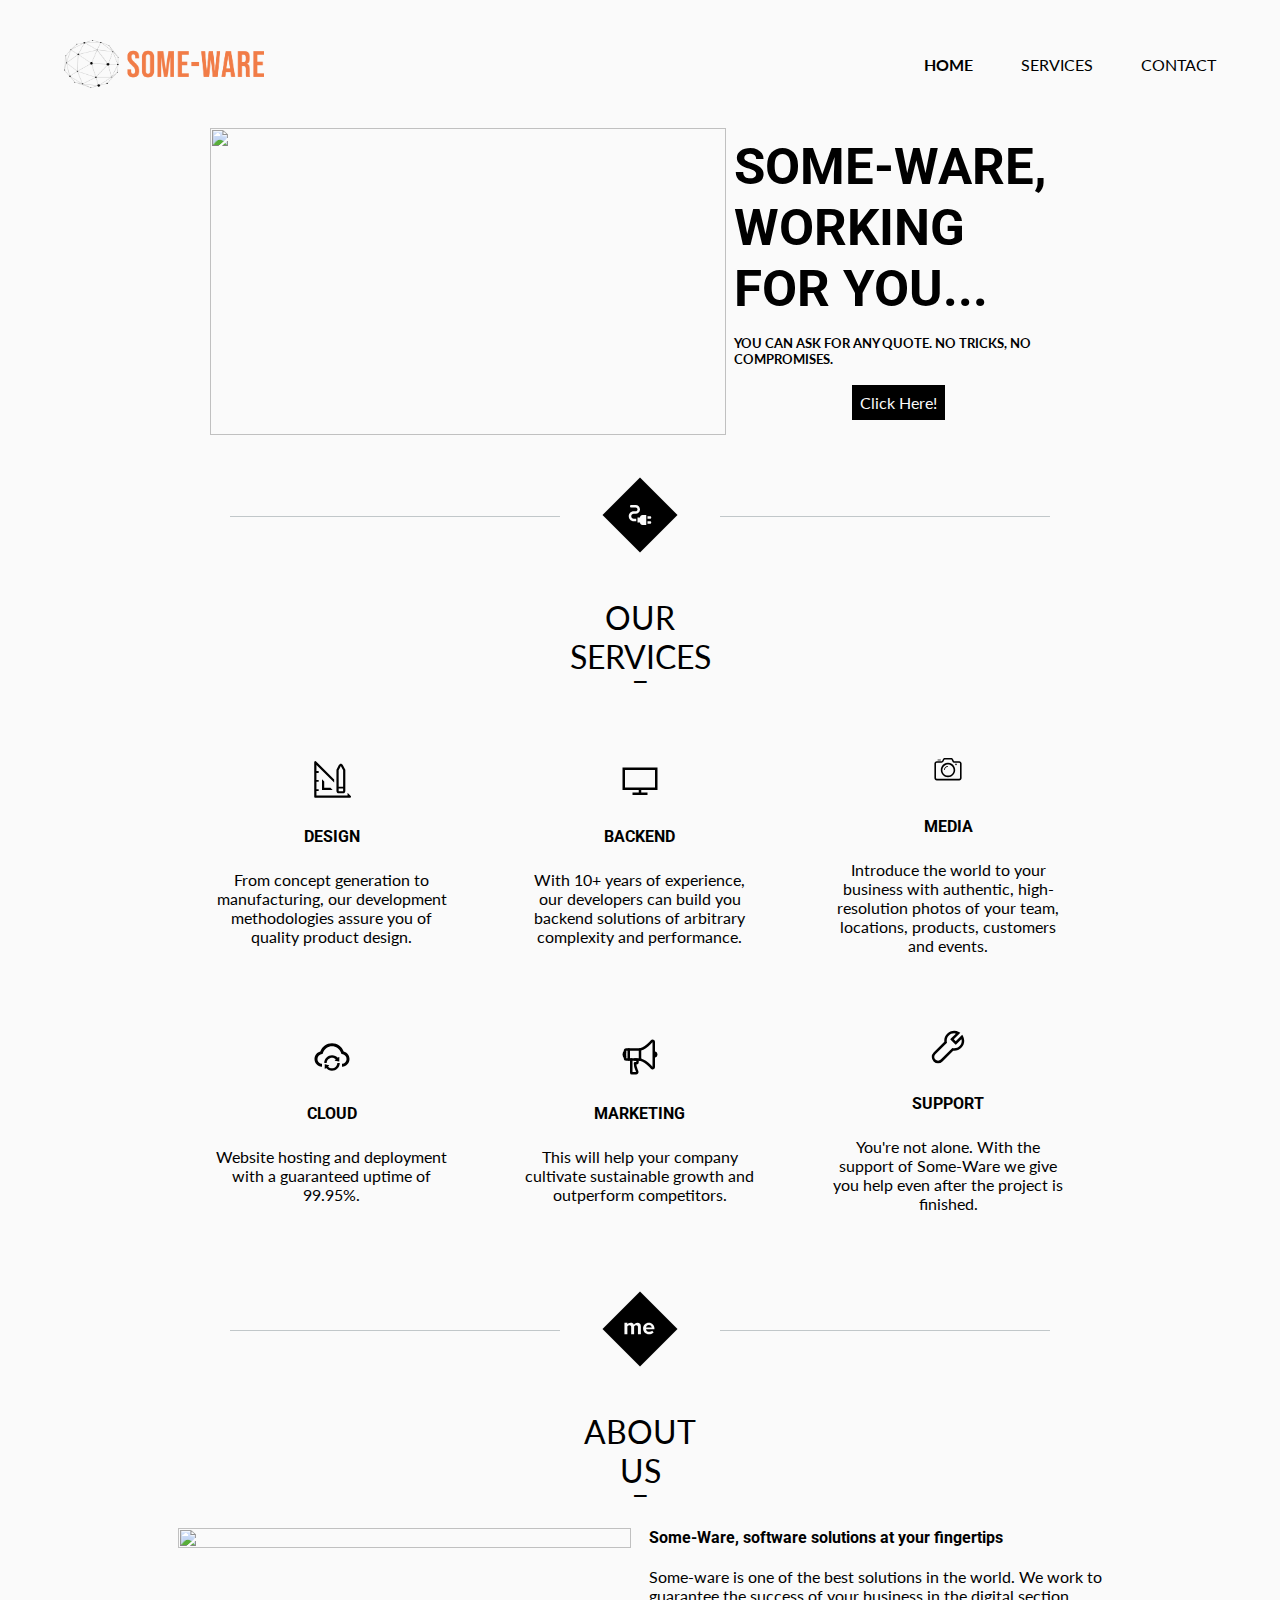
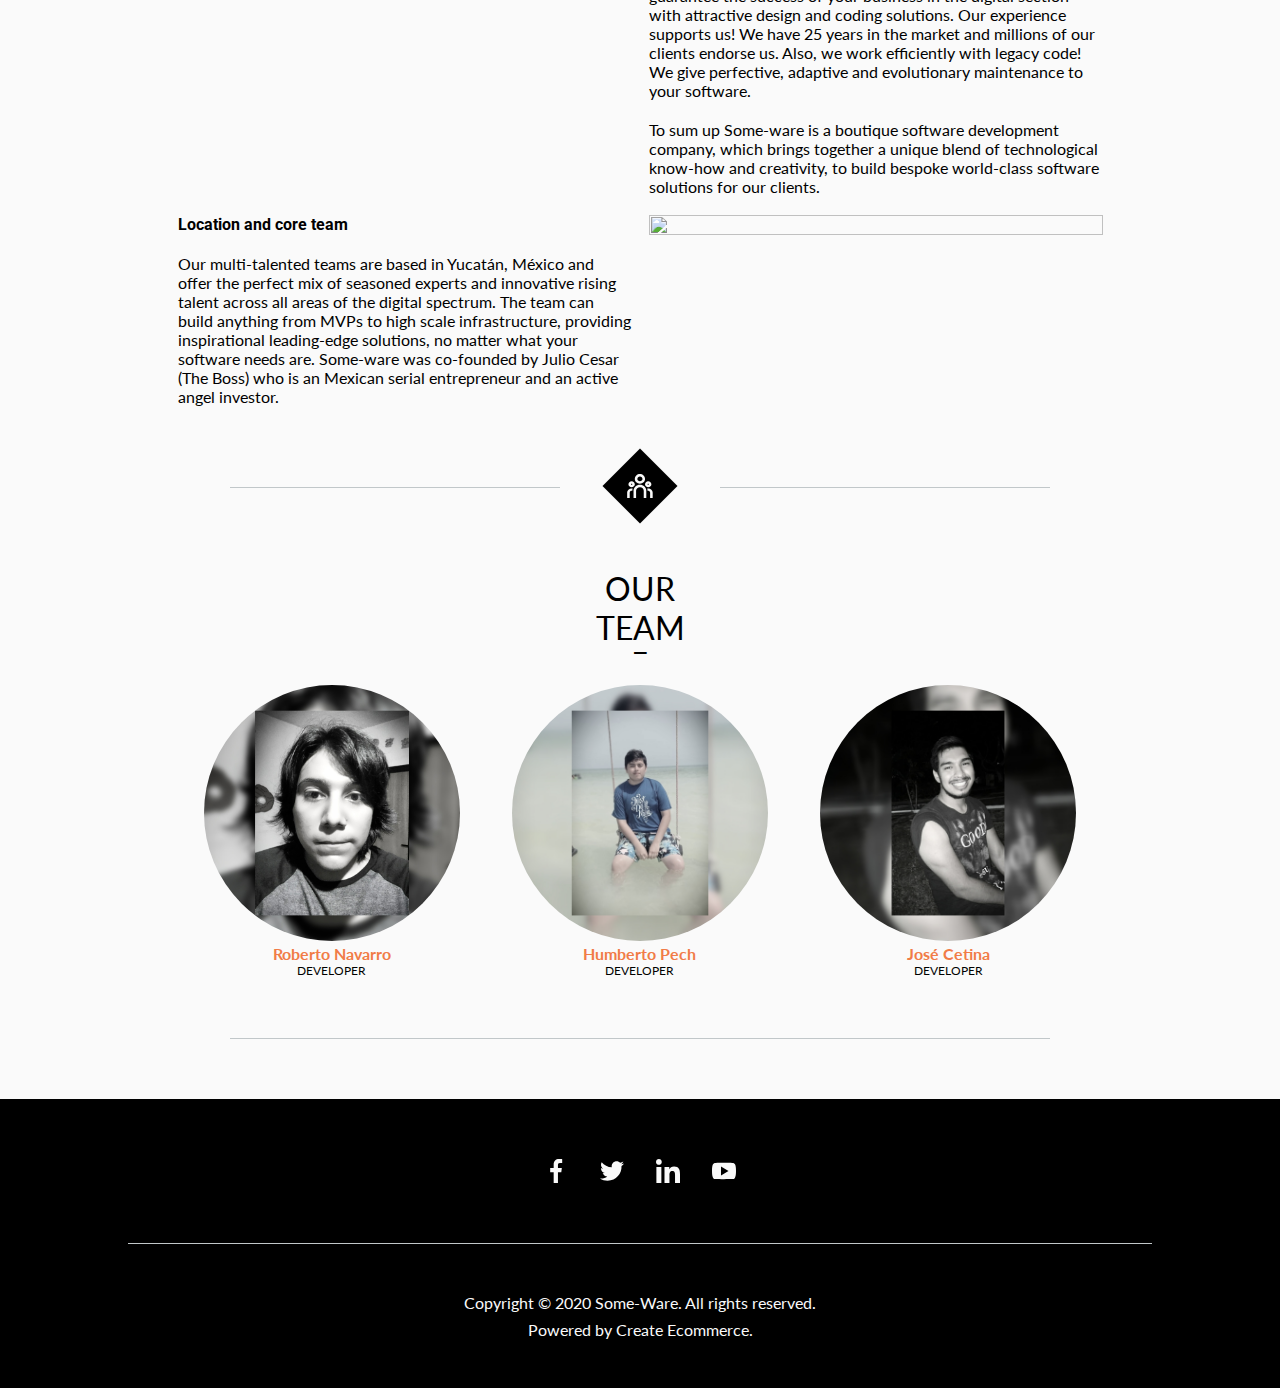
==== commit 8d29ab39: "V1.0" ====
--- a/index.html
+++ b/index.html
@@ -17,8 +17,8 @@
       </figure>
       <ul class="nav-menu">
         <li><a class="bold-option" href="#">Home</a></li>
-        <li><a href="#">Services</a></li>
-        <li><a href="#">Contact</a></li>
+        <li><a href="services.html">Services</a></li>
+        <li><a href="contact.html">Contact</a></li>
       </ul>
     </nav>
   </header>
@@ -39,7 +39,7 @@
         <div></div>
       </div>
       <div class="rombo">
-        <img src="icons/services-icon.svg">
+        <img src="images/icons/services-icon.svg">
       </div>
       <div class="tiny-divisor">
         <div></div>
@@ -53,42 +53,42 @@
       <div class="services">
         <div class="service">
           <figure>
-            <img src="icons/design-icon.svg">
+            <img src="images/icons/design-icon.svg">
           </figure>
           <h5>design</h5>
           <p>From concept generation to manufacturing, our development methodologies assure you of quality product design. </p>
         </div>
         <div class="service">
           <figure>
-            <img src="icons/backend-icon.svg">
+            <img src="images/icons/backend-icon.svg">
           </figure>
           <h5>backend</h5>
           <p>With 10+ years of experience, our developers can build you backend solutions of arbitrary complexity and performance. </p>
         </div>
         <div class="service">
           <figure>
-            <img src="icons/media-icon.svg">
+            <img src="images/icons/media-icon.svg">
           </figure>
           <h5>media</h5>
           <p>Introduce the world to your business with authentic, high-resolution photos of your team, locations, products, customers and events. </p>
         </div>
         <div class="service">
           <figure>
-            <img src="icons/cloud-icon.svg">
+            <img src="images/icons/cloud-icon.svg">
           </figure>
           <h5>cloud</h5>
           <p>Website hosting and deployment with a guaranteed uptime of 99.95%.</p>
         </div>
         <div class="service">
           <figure>
-            <img src="icons/megaphone-icon.svg">
+            <img src="images/icons/megaphone-icon.svg">
           </figure>
           <h5>marketing</h5>
           <p>This will help your company cultivate sustainable growth and outperform competitors.</p>
         </div>
         <div class="service">
           <figure>
-            <img src="icons/support-icon.svg">
+            <img src="images/icons/support-icon.svg">
           </figure>
           <h5>support</h5>
           <p>You're not alone. With the support of Some-Ware we give you help even after the project is finished.</p>
@@ -99,7 +99,7 @@
         <div></div>
       </div>
       <div class="rombo">
-        <img src="icons/about-icon.svg">
+        <img src="images/icons/about-icon.svg">
       </div>
       <div class="tiny-divisor">
         <div></div>
@@ -128,7 +128,7 @@
         </div>
         <div class="about-content">
           <div class="about-content-text">
-            <h5>Lorem ipsum</h5>
+            <h5>Location and core team</h5>
             <p>Our multi-talented teams are based in Yucatán, México and offer the perfect mix of seasoned experts and innovative rising talent across all areas of the digital spectrum. The team can build anything from MVPs to high scale infrastructure, providing inspirational leading-edge solutions, no matter what your software needs are. Some-ware was co-founded by Julio Cesar (The Boss) who is an Mexican serial entrepreneur and an active angel investor.</p>
           </div>
           <figure class="about-picture">
@@ -142,7 +142,7 @@
         <div></div>
       </div>
       <div class="rombo">
-        <img src="icons/team-icon.svg">
+        <img src="images/icons/team-icon.svg">
       </div>
       <div class="tiny-divisor">
         <div></div>
@@ -185,22 +185,22 @@
     <div class="footer-icons">
       <figure class="icon">
         <a href="https://www.facebook.com/">
-          <img class="fb-icon" src="icons/facebook.svg">
+          <img class="fb-icon" src="images/icons/facebook.svg">
         </a>
       </figure>
       <figure class="icon">
         <a href="https://twitter.com/">
-          <img class="tw-icon" src="icons/twitter.svg">
+          <img class="tw-icon" src="images/icons/twitter.svg">
         </a>
       </figure>
       <figure class="icon">
         <a href="https://mx.linkedin.com/">
-          <img class="in-icon" src="icons/linkedin.svg">
+          <img class="in-icon" src="images/icons/linkedin.svg">
         </a>
       </figure>
       <figure class="icon">
         <a href="https://www.youtube.com/">
-          <img class="yt-icon" src="icons/youtube.svg">
+          <img class="yt-icon" src="images/icons/youtube.svg">
         </a>
       </figure>
     </div>
--- a/styles/styles.css
+++ b/styles/styles.css
@@ -109,7 +109,6 @@
     display: flex;
     justify-content: space-between;
     background-color: var(--white);
-    border-radius: 5px;
     margin-bottom: 20px;
 }
 
@@ -358,19 +357,19 @@
 }
 
 .yt-icon:hover {
-    content: url(../icons/youtube-original.svg);
+    content: url(../images/icons/youtube-original.svg);
 }
 
 .fb-icon:hover {
-    content: url(../icons/facebook-original.svg);
+    content: url(../images/icons/facebook-original.svg);
 }
 
 .in-icon:hover {
-    content: url(../icons/linkedin-original.svg);
+    content: url(../images/icons/linkedin-original.svg);
 }
 
 .tw-icon:hover {
-    content: url(../icons/twitter-original.svg);
+    content: url(../images/icons/twitter-original.svg);
 }
 
 .footer-rights {
@@ -478,7 +477,7 @@
 
 @media only screen and (max-width: 620px) {
     .nav-menu {
-        background-image: url(../icons/burguer.svg);
+        background-image: url(../images/icons/burguer.svg);
         width: 30px;
         height: 25px;
         background-size: cover;
@@ -509,7 +508,7 @@
     }
 
     .banner-content {
-        max-width: 100%;
+        width: 100%;
         height: 100%;
         position: relative;
         overflow: hidden;
@@ -540,4 +539,12 @@
     .banner-info > a {
         position: relative;
     }
+
+    .tiny-divisor {
+        padding: 0;
+    }
+
+    .tiny-divisor div {
+        width: 80%;
+    }
 }